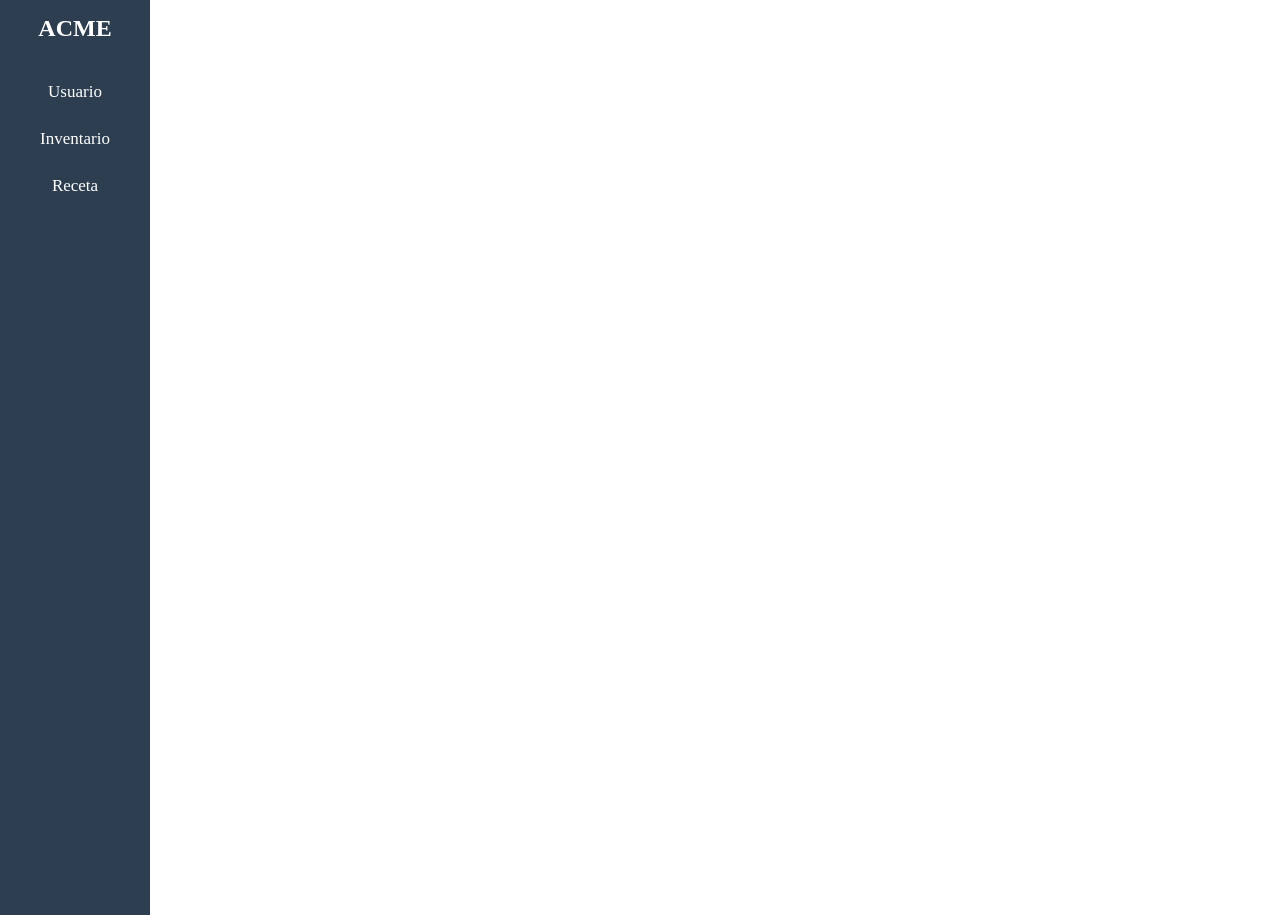
==== inventario.html @ 2a6cc133 "Modulo Inventario Implementado" ====
<!DOCTYPE html>
<html lang="es">
<head>
    <meta charset="UTF-8">
    <meta name="viewport" content="width=device-width, initial-scale=1.0">
    <link rel="stylesheet" href="https://cdn.jsdelivr.net/npm/bootstrap-icons@1.13.1/font/bootstrap-icons.min.css">
    <link rel="stylesheet" href="/CSS/style.css">
    <link rel="stylesheet" href="/CSS/inventario.css">
    <title>Document</title>
</head>
<body>

    <barra-aside class="aside"></barra-aside>

    <main class="main">
        <buscador-componente id="buscador-componente"></buscador-componente>

    </main>


    <div class="modal-overlay">
        <div class="modal-contenedor">
            <form class="modal-form">
                <h2 class="modal-titulo">Registrar Producto</h2>

                <label for="codigo">Código</label>
                <input type="text" name="codigo" id="codigo" placeholder="002145" required>

                <label for="nombre">Nombre</label>
                <input type="text" name="nombre" id="nombre" placeholder="Mantequilla" required>

                <label for="tipo">Tipo de Producto</label>
                <select name="tipo" id="tipo" required>
                    <option value="" selected disabled>Seleccionar</option>
                    <option value="Materia Prima">Materia Prima</option>
                    <option value="Producto Elaborado">Producto Elaborado</option>
                </select>

                <label for="stock">Stock</label>
                <input name="stock" type="number" id="stock" placeholder="0" required>

                <label for="proveedor">Proveedor</label>
                <input name="proveedor" type="text" id="proveedor" placeholder="Colanta" required>

                <div class="seccion-receta">
                    <h2 class="modal-titulo">Registrar Receta</h2>
                    <div class="receta-lista">

                    </div>
                </div>
                <div class="modal-botones">
                    <button type="button" class="btn-cancelar" onclick="ocultarModal()">Cancelar</button>
                    <button type="submit" class="btn-guardar">Guardar</button>
                </div>
            </form>
        </div>
    </div>
    <mi-tabla></mi-tabla>
    <script src="/JS/componentes.js"></script>
    <script src="/JS/inventario.js"></script>
</body>
</html>
---- CSS/style.css ----
* {
  margin: 0;
  padding: 0;
}
a {
  text-decoration: none;
  color: black;
}

body {
  display: flex;
}
table {
  width: 80vw;
  border-collapse: collapse;
  font-family: Arial, sans-serif;
  font-size: 14px;
  box-shadow: 0 1px 3px rgba(0, 0, 0, 0.1);
}

.tabla-componente thead {
  background-color: #2c3e50;
  color: #ffffff;
}

.tabla-componente th {
  padding: 12px 15px;
  text-align: left;
  font-weight: 600;
  text-transform: uppercase;
  font-size: 12px;
  letter-spacing: 0.5px;
}

.tabla-componente td {
  padding: 12px 15px;
  border-bottom: 1px solid #e0e0e0;
  color: #333333;
}

.tabla-componente tbody tr {
  transition: background-color 0.2s ease;
}

.tabla-componente tbody tr:nth-child(even) {
  background-color: #f8f9fa;
}

.tabla-componente tbody tr:hover {
  background-color: #eef2f7;
}

.tabla-componente tbody tr:last-child td {
  border-bottom: none;
}

.tabla-componente {
  overflow-x: auto;
  border-radius: 8px;
  overflow: hidden;
}

.cont-nav {
  width: 150px;
  height: 100vh;
  background-color: #2c3e50;
  display: flex;
  flex-direction: column;
  gap: 30px;
  align-items: center;
  padding-top: 15px;
  color: white;
}

.nav {
  width: 100%;
  display: flex;
  flex-direction: column;
  align-items: center;
  gap: 7px;
}

.nav a {
  width: 100%;
  text-align: center;
  font-size: 17px;
  padding: 10px 0;
  color: white;
}

.nav a:hover {
  background-color: rgb(172, 172, 190);
}

.main {
  padding-top: 50px;
  width: 100%;
  display: flex;
  justify-content: center;
}
.contenedor-usuarios {
  display: flex;
  flex-direction: column;
  align-items: center;
  gap: 15px;
}
.contenedor-buscador {
  position: relative;
  display: flex;
  align-items: center;
}
.icon-buscar {
  position: absolute;
  left: 5px;
}
.buscador {
  padding: 5px 23px;
  border: 1px solid gray;
  border-radius: 5px;
}
.barra-busqueda {
  align-self: flex-start;
  display: flex;
  gap: 10px;
}
.barra-busqueda select {
  padding: 5px 30px 5px 10px;
  border: 1px solid gray;
  border-radius: 5px;

  font-family: inherit;
  font-size: 14px;
  color: #333;
  background-color: #fff;

  cursor: pointer;
  outline: none;

  transition: border-color 0.2s ease, box-shadow 0.2s ease;
}

.barra-busqueda select:hover {
  border-color: #555;
}

.barra-busqueda select:focus {
  border-color: #2563eb;
  box-shadow: 0 0 0 2px rgba(37, 99, 235, 0.15);
}

.barra-busqueda select option[value="default"] {
  color: gray;
}
.barra-busqueda button {
  display: flex;
  align-items: center;
  gap: 6px;

  padding: 5px 14px;
  border: none;
  border-radius: 5px;

  background-color: #34495e;
  color: #fff;

  font-size: 14px;
  font-family: inherit;
  cursor: pointer;

  transition: background-color 0.2s ease, box-shadow 0.2s ease;
}

.barra-busqueda button:hover {
  background-color: #2c3e50;
}

.barra-busqueda button:active {
  background-color: #1a252f;
  box-shadow: inset 0 2px 4px rgba(0, 0, 0, 0.2);
}
.btn-accion {
  display: inline-flex;
  align-items: center;
  justify-content: center;

  width: 30px;
  height: 30px;
  border: none;
  border-radius: 5px;

  font-size: 14px;
  cursor: pointer;

  transition: background-color 0.2s ease, transform 0.1s ease;
}

.btn-accion:active {
  transform: scale(0.92);
}

.btn-editar {
  background-color: #e8f0fe;
  color: #2563eb;
}
.btn-editar:hover {
  background-color: #2563eb;
  color: #fff;
}

.btn-eliminar {
  background-color: #fde8e8;
  color: #dc2626;
}
.btn-eliminar:hover {
  background-color: #dc2626;
  color: #fff;
}

.btn-producir {
  background-color: #fff3e0;
  color: #ea8c00;
}
.btn-producir:hover {
  background-color: #ea8c00;
  color: #fff;
}
.modal-overlay {
  position: fixed;
  inset: 0;
  background-color: rgba(0, 0, 0, 0.5);
  display: flex;
  align-items: center;
  justify-content: center;
  z-index: 999;
  display: none;
}

.modal-contenedor {
  background-color: #fff;
  border-radius: 8px;
  padding: 30px;
  width: 100%;
  max-width: 420px;
  box-shadow: 0 8px 24px rgba(0, 0, 0, 0.2);
}

.modal-titulo {
  margin: 0 0 20px 0;
  font-size: 18px;
  color: #2c3e50;
}

.modal-form {
  display: flex;
  flex-direction: column;
  gap: 8px;
}

.modal-form label {
  font-size: 13px;
  font-weight: 600;
  color: #555;
}

.modal-form input,
.modal-form select {
  padding: 8px 12px;
  border: 1px solid #d1d5db;
  border-radius: 5px;
  font-size: 14px;
  font-family: inherit;
  color: #333;
  outline: none;
  transition: border-color 0.2s ease, box-shadow 0.2s ease;
}

.modal-form input:focus,
.modal-form select:focus {
  border-color: #2c3e50;
  box-shadow: 0 0 0 2px rgba(44, 62, 80, 0.15);
}

.modal-botones {
  display: flex;
  justify-content: flex-end;
  gap: 8px;
  margin-top: 10px;
}

.btn-cancelar {
  padding: 7px 16px;
  border: 1px solid #d1d5db;
  border-radius: 5px;
  background-color: #fff;
  color: #555;
  font-size: 14px;
  font-family: inherit;
  cursor: pointer;
  transition: background-color 0.2s ease;
}

.btn-cancelar:hover {
  background-color: #f3f4f6;
}

.btn-guardar {
  padding: 7px 16px;
  border: none;
  border-radius: 5px;
  background-color: #34495e;
  color: #fff;
  font-size: 14px;
  font-family: inherit;
  cursor: pointer;
  transition: background-color 0.2s ease;
}

.btn-guardar:hover {
  background-color: #2c3e50;
}
---- CSS/inventario.css ----
.seccion-receta{
    display: none;
    flex-direction: column;
    gap: 8px;
    margin-top: 10px;
    padding-top: 10px;
    border-top: 1px solid #e0e0e0;
}

.seccion-receta.activo {
    display: flex;
}

.receta-lista {
    display: flex;
    flex-direction: column;
    gap: 6px;
    max-height: 200px;
    overflow-y: auto;
    padding-right: 4px;
}

.receta-lista::-webkit-scrollbar {
    width: 6px;
}

.receta-lista::-webkit-scrollbar-track {
    background: #f1f1f1;
    border-radius: 10px;
}

.receta-lista::-webkit-scrollbar-thumb {
    background: #2c3e50;
    border-radius: 10px;
}

.receta-lista::-webkit-scrollbar-thumb:hover {
    background: #1a252f;
}

.receta-item {
    display: flex;
    align-items: center;
    gap: 10px;
    padding: 6px 8px;
    border: 1px solid #e0e0e0;
    border-radius: 5px;
    background-color: #f9f9f9;
}

.receta-item label {
    flex: 1;
    font-size: 14px;
    color: #333;
}

.receta-item input[type="number"] {
    width: 70px;
    padding: 4px 8px;
    border: 1px solid #d1d5db;
    border-radius: 5px;
    font-size: 14px;
    font-family: inherit;
    outline: none;
}

.receta-item input[type="number"]:focus {
    border-color: #2c3e50;
    box-shadow: 0 0 0 2px rgba(44, 62, 80, 0.15);
}

.receta-item input[type="checkbox"] {
    width: 16px;
    height: 16px;
    accent-color: #2c3e50;
    cursor: pointer;
}
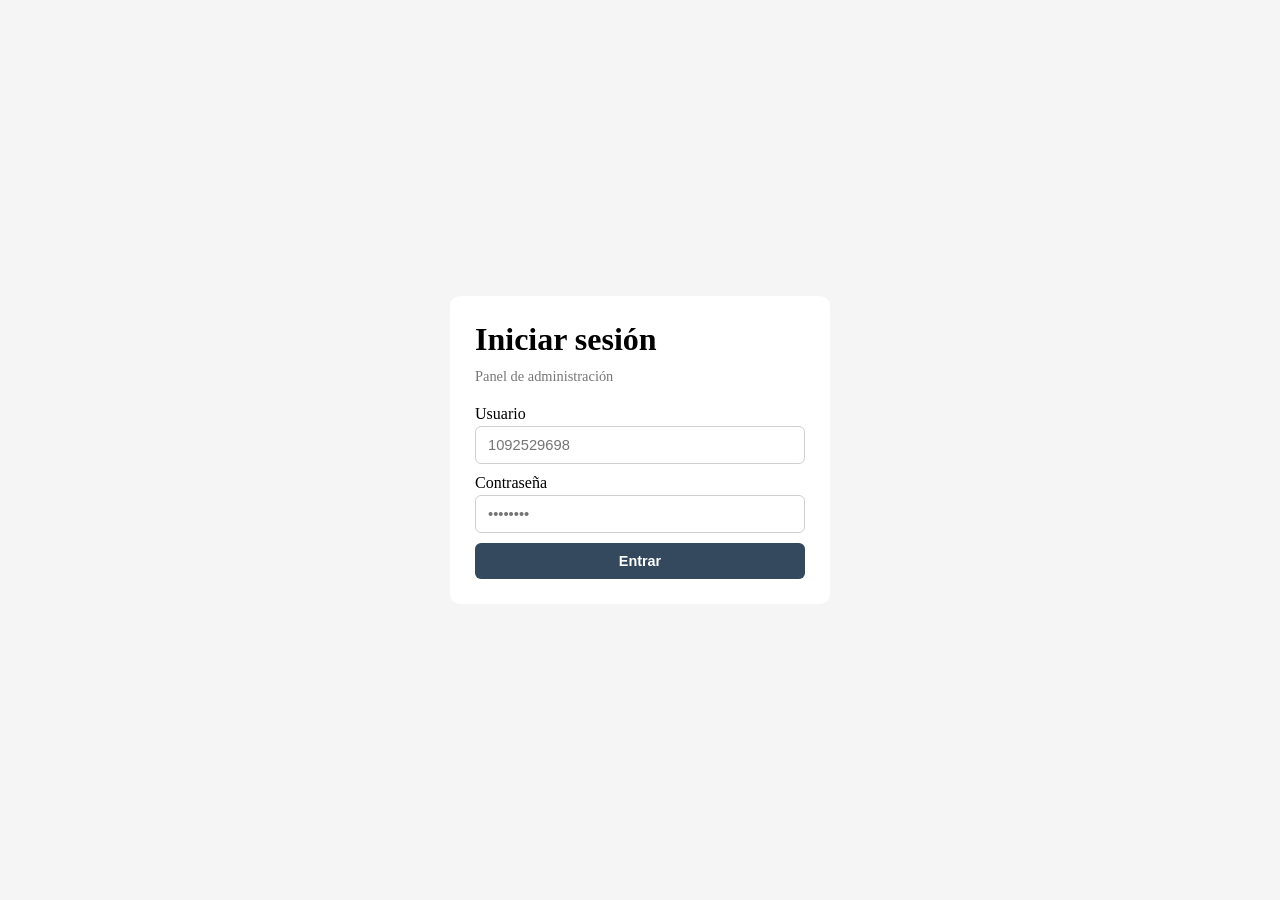
==== commit f04e2d92: "Diseño Responsive Agregado, Correccion de Rutas" ====
--- a/inventario.html
+++ b/inventario.html
@@ -1,19 +1,24 @@
 <!DOCTYPE html>
 <html lang="es">
+
 <head>
     <meta charset="UTF-8">
     <meta name="viewport" content="width=device-width, initial-scale=1.0">
     <link rel="stylesheet" href="https://cdn.jsdelivr.net/npm/bootstrap-icons@1.13.1/font/bootstrap-icons.min.css">
-    <link rel="stylesheet" href="/CSS/style.css">
-    <link rel="stylesheet" href="/CSS/inventario.css">
+    <link rel="stylesheet" href="CSS/style.css">
+    <link rel="stylesheet" href="CSS/inventario.css">
     <title>Document</title>
 </head>
+
 <body>
 
     <barra-aside class="aside"></barra-aside>
 
     <main class="main">
-        <buscador-componente id="buscador-componente"></buscador-componente>
+        <section class="contenedor-usuarios">
+            <buscador-componente id="buscador-componente"></buscador-componente>
+            <mi-tabla id="tabla-componente" class="tabla-componente"></mi-tabla>
+        </section>
 
     </main>
 
@@ -42,12 +47,6 @@
                 <label for="proveedor">Proveedor</label>
                 <input name="proveedor" type="text" id="proveedor" placeholder="Colanta" required>
 
-                <div class="seccion-receta">
-                    <h2 class="modal-titulo">Registrar Receta</h2>
-                    <div class="receta-lista">
-
-                    </div>
-                </div>
                 <div class="modal-botones">
                     <button type="button" class="btn-cancelar" onclick="ocultarModal()">Cancelar</button>
                     <button type="submit" class="btn-guardar">Guardar</button>
@@ -55,8 +54,8 @@
             </form>
         </div>
     </div>
-    <mi-tabla></mi-tabla>
-    <script src="/JS/componentes.js"></script>
-    <script src="/JS/inventario.js"></script>
+    <script src="JS/componentes.js"></script>
+    <script src="JS/inventario.js"></script>
 </body>
+
 </html>
--- a/CSS/style.css
+++ b/CSS/style.css
@@ -101,7 +101,6 @@
 .contenedor-usuarios {
   display: flex;
   flex-direction: column;
-  align-items: center;
   gap: 15px;
 }
 .contenedor-buscador {
@@ -119,7 +118,7 @@
   border-radius: 5px;
 }
 .barra-busqueda {
-  align-self: flex-start;
+  justify-self: flex-start;
   display: flex;
   gap: 10px;
 }
@@ -151,7 +150,7 @@
 .barra-busqueda select option[value="default"] {
   color: gray;
 }
-.barra-busqueda button {
+.barra-busqueda button{
   display: flex;
   align-items: center;
   gap: 6px;
@@ -318,3 +317,85 @@
 .btn-guardar:hover {
   background-color: #2c3e50;
 }
+
+
+@media (max-width: 768px) {
+  body {
+    flex-direction: column;
+  }
+
+  .cont-nav {
+    width: 100%;
+    height: auto;
+    flex-direction: row;
+    justify-content: center;
+    padding: 10px 0;
+    gap: 15px;
+  }
+
+  .nav {
+    flex-direction: row;
+    width: auto;
+    gap: 5px;
+  }
+
+  .nav a {
+    width: auto;
+    padding: 8px 14px;
+    font-size: 15px;
+  }
+
+  .main {
+    padding: 20px 15px;
+  }
+
+  table {
+    width: 100%;
+  }
+
+  .barra-busqueda {
+    flex-wrap: wrap;
+    width: 100%;
+  }
+
+  .contenedor-buscador {
+    flex: 1 1 100%;
+  }
+
+  .buscador {
+    width: 100%;
+    box-sizing: border-box;
+  }
+}
+
+@media (max-width: 480px) {
+  .cont-nav {
+    flex-wrap: wrap;
+  }
+
+  .nav a {
+    font-size: 13px;
+    padding: 6px 10px;
+  }
+
+  .tabla-componente th,
+  .tabla-componente td {
+    padding: 8px 8px;
+    font-size: 12px;
+  }
+
+  .modal-contenedor {
+    max-width: 90vw;
+    padding: 20px;
+  }
+
+  .modal-botones {
+    flex-direction: column-reverse;
+  }
+
+  .btn-cancelar,
+  .btn-guardar {
+    width: 100%;
+    text-align: center;
+  }
+}
